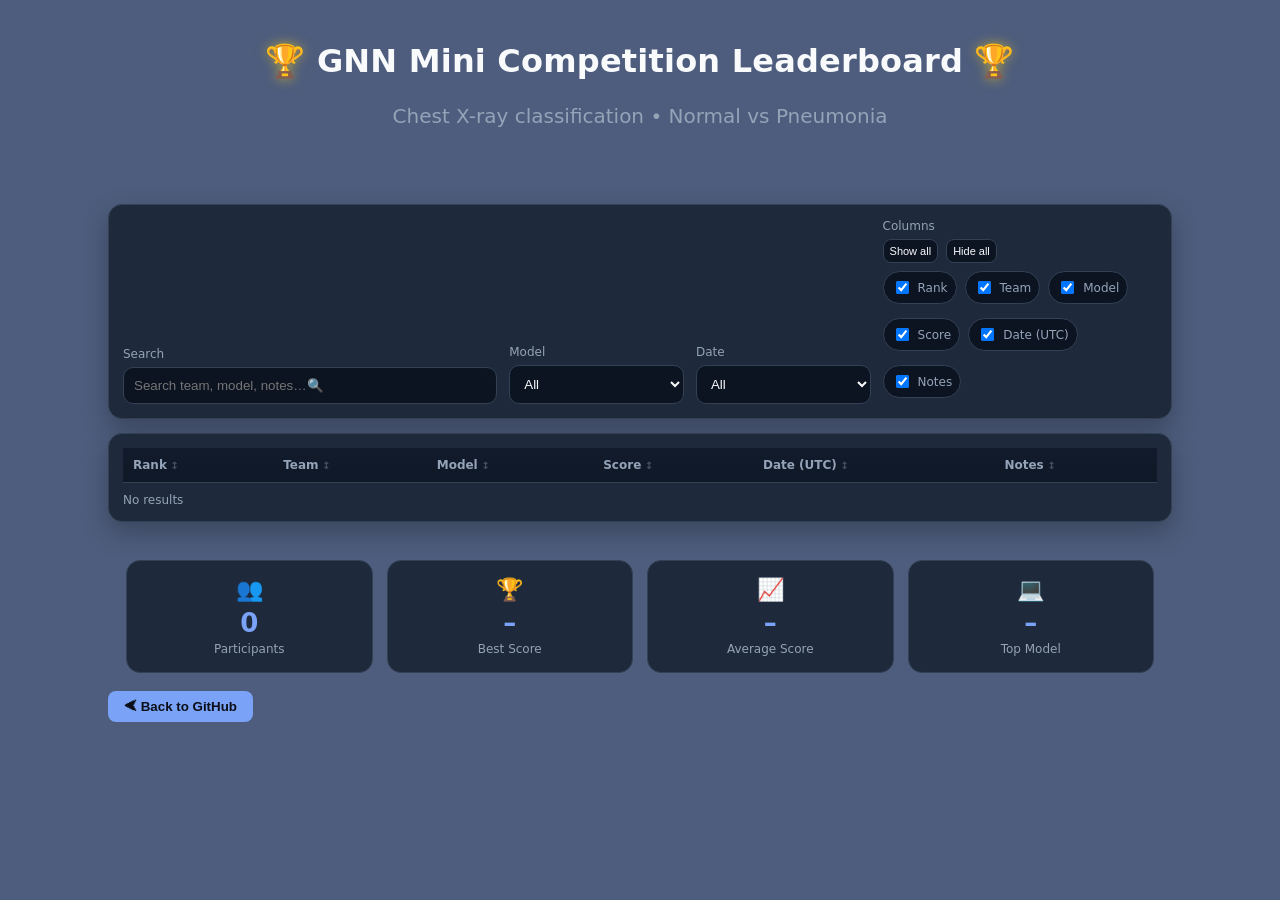
==== docs/leaderboard.html @ 2d5ce5a0 "Add files via upload" ====
<!doctype html>
<html lang="en">
<head>
  <meta charset="utf-8" />
  <meta name="viewport" content="width=device-width, initial-scale=1" />
  <title>Leaderboard</title>
  <link rel="stylesheet" href="leaderboard.css" />
</head>
<body>
  <header class="wrap">
    <div class="title-row">
      <h1><span class="trophy">🏆</span> GNN Mini Competition Leaderboard <span class="trophy">🏆</span></h1>
      <p class="sub">Chest X-ray classification • Normal vs Pneumonia</p>
    </div>
  </header>

  <main class="wrap">
    <section class="controls card">
      <div class="control">
        <label for="search">Search</label>
        <input id="search" type="search" placeholder="Search team, model, notes…🔍" />
      </div>

      <div class="control">
        <label for="modelFilter">Model</label>
        <select id="modelFilter">
          <option value="all">All</option>
          <option value="all">GAT</option>
          <option value="all">GCN</option>
        </select>
      </div>

      <div class="control">
        <label for="dateFilter">Date</label>
        <select id="dateFilter">
          <option value="all">All</option>
          <option value="last30">Last week</option>
          <option value="last30">Last 30 days</option>
          <option value="last30">Last 90 days</option>
          <option value="last180">Last 180 days</option>
        </select>
      </div>

      
      
      <div class="control">
        <label>Columns</label>
        <div class="column-actions">
          <button id="showAllCols">Show all</button>
          <button id="hideAllCols">Hide all</button>
        </div>
        <div class="checks" id="columnToggles"></div>
      </div>
    </section>

    <section class="card">
      <div class="table-wrap">
        <table id="tbl">
          <thead>
            <tr>
              <th data-key="rank" data-sort="number">Rank</th>
              <th data-key="team" data-sort="string">Team</th>
              <th data-key="model" data-sort="string">Model</th>
              <th data-key="score" data-sort="number">Score</th>
              <th data-key="timestamp_utc" data-sort="string">Date (UTC)</th>
              <th data-key="notes" data-sort="string">Notes</th>
            </tr>
          </thead>
          <tbody>
            <tr>
              <td class="rank">1</td>
              <td>DeepHealth</td>
              <td>GNN-Transformer</td>
              <td class="score">0.972</td>
              <td>2026-01-26</td>
              <td>SOTA 🚀</td>
            </tr>
            <tr>
              <td class="rank">2</td>
              <td>MedVision</td>
              <td>GAT</td>
              <td class="score">0.958</td>
              <td>2026-01-21</td>
              <td>Strong baseline</td>
            </tr>
            <tr>
              <td class="rank">3</td>
              <td>XRayAI</td>
              <td>GCN</td>
              <td class="score">0.931</td>
              <td>2026-01-22</td>
              <td>Stable model</td>
            </tr>
          
          </tbody>
        </table>
      </div>
      <div class="foot">
        <span id="status">Loading leaderboard…</span>
      </div>
    </section>
    <section class="stats wrap">
      <div class="stat-card">
        <div class="icon">👥</div>
        <div class="value" id="statParticipants">0</div>
        <div class="label">Participants</div>
      </div>
    
      <div class="stat-card">
        <div class="icon">🏆</div>
        <div class="value" id="statBest">–</div>
        <div class="label">Best Score</div>
      </div>
    
      <div class="stat-card">
        <div class="icon">📈</div>
        <div class="value" id="statAvg">–</div>
        <div class="label">Average Score</div>
      </div>
    
      <div class="stat-card">
        <div class="icon">💻</div>
        <div class="value" id="statModel">–</div>
        <div class="label">Top Model</div>
      </div>
    </section>
    
    <a href="https://github.com/El-Ikram/DeepLung_Cup" class="github-link">
      <button id="githubBtn">⮜ Back to GitHub</button>
    </a>
    
  </main>

  <script src="leaderboard.js"></script>
</body>
</html>
---- docs/leaderboard.css ----
:root{
  --bg:#4e5d7d;
  --panel:#1e293b;
  --text:#f8fafc;
  --muted:#94a3b8;
  --border:#334155;
  --accent:#7aa2f7;
  --good:#2dd4bf;
}


*{box-sizing:border-box}
body{
  margin:0;
  font-family: ui-sans-serif, system-ui, -apple-system, Segoe UI, Roboto, Helvetica, Arial;
  background:var(--bg);
  color:var(--text);
}
.wrap{max-width:1100px;margin:0 auto;padding:18px}
header .title-row{padding:10px 0;
  display: flex;
  flex-direction: column;
  align-items: center;
  text-align: center;
  gap: 6px;
  padding: 24px 16px;}
h1{margin:0 0 6px 0;font-size:28px;letter-spacing:.2px}
.sub{margin:0;color:var(--muted);max-width:70ch;line-height:1.4}
.card{
  background:var(--panel);
  border:1px solid var(--border);
  border-radius:14px;
  padding:14px;
  box-shadow:0 10px 26px rgba(0,0,0,.25);
  margin:14px 0;
}
.controls{
  display:grid;
  grid-template-columns: 1.5fr 0.7fr 0.7fr 1.1fr;
  gap:12px;
  align-items:end;
}
.control label{display:block;font-size:12px;color:var(--muted);margin:0 0 6px}
input[type="search"], select{
  width:100%;
  padding:10px 10px;
  border-radius:10px;
  border:1px solid var(--border);
  background:#0c1422;
  color:var(--text);
  outline:none;
}
input[type="search"]:focus, select:focus{border-color:var(--accent)}
.checks{display:flex;flex-wrap:wrap;gap:8px}
.checks label{
  display:flex;gap:6px;align-items:center;
  font-size:12px;color:var(--muted);
  border:1px solid var(--border);
  padding:6px 8px;border-radius:999px;background:#0c1422;
  user-select:none;
}
.table-wrap{overflow:auto}
table{width:100%;border-collapse:separate;border-spacing:0}
th, td{padding:10px 10px;border-bottom:1px solid var(--border);white-space:nowrap}
th{
  position:sticky;top:0;
  background:linear-gradient(#111b2b, #0f1827);
  text-align:left;
  font-size:12px;
  color:var(--muted);
  cursor:pointer;
}
tbody tr:hover{background:#0d1626}
td.score{font-variant-numeric:tabular-nums}
td.rank{color:var(--accent);font-weight:600}
.foot{display:flex;justify-content:space-between;align-items:center;margin-top:10px;color:var(--muted);font-size:12px}
.badge{
  display:inline-block;
  padding:2px 8px;
  border-radius:999px;
  border:1px solid var(--border);
  background:#0c1422;
  color:var(--muted);
  font-size:12px;
}
@media (max-width: 900px){
  .controls{grid-template-columns:1fr 1fr; }
}

tbody tr:nth-child(1) td.rank { color: gold; }
tbody tr:nth-child(2) td.rank { color: silver; }
tbody tr:nth-child(3) td.rank { color: #cd7f32; } /* bronze */

td.score.high { color: var(--good); font-weight:600; }
td.score.mid { color: #e3b341; }
td.score.low { color: #f85149; }

th::after{
  content:" ↕";
  font-size:10px;
  opacity:.4;
}
th.sorted-asc::after{ content:" ↑"; opacity:1; }
th.sorted-desc::after{ content:" ↓"; opacity:1; }



header h1::after{
  content: "";
  display: block;
  width: 0;
  height: 2px;
  background: var(--accent);
  margin: 8px auto 0;
  transition: width 0.3s ease;
}

header .title-row:hover h1::after{
  width: 70%;
}

header h1{
  font-size: 32px;
  font-weight: 700;
}

header .sub{
  font-size: 20px;
  color: var(--muted);
}

header .title-row{
  transition: transform 0.3s ease, box-shadow 0.3s ease;
}

header .title-row:hover{
  transform: translateY(-4px);
  box-shadow: 0 12px 30px rgba(122, 162, 247, 0.25);
}

@keyframes trophy-wiggle {
  0% { transform: rotate(0deg); }
  25% { transform: rotate(-10deg); }
  50% { transform: rotate(10deg); }
  75% { transform: rotate(-5deg); }
  100% { transform: rotate(0deg); }
}

header h1 span.trophy {
  display: inline-block;
}

header .title-row:hover span.trophy {
  animation: trophy-wiggle 0.6s ease-in-out;
}
header h1 span.trophy {
  filter: drop-shadow(0 0 6px rgba(250, 204, 21, 0.6));
}


.column-actions{
  display:flex;
  gap:8px;
  margin-bottom:8px;
}

.column-actions button{
  background:#0c1422;
  border:1px solid var(--border);
  color:var(--text);
  padding:5px 6px;
  border-radius:8px;
  font-size:11px;
  cursor:pointer;
  transition: background 0.2s ease, transform 0.15s ease;
}

.column-actions button:hover{
  background:var(--accent);
  transform: translateY(-1px);
}

td, th{
  transition: 
    opacity 0.25s ease,
    transform 0.25s ease,
    width 0.25s ease;
}

td.hidden, th.hidden{
  opacity: 0;
  transform: scaleX(0);
  width: 0;
  padding: 0;
  border: none;
}


.github-link {
  text-decoration: none;
}

#githubBtn {
  padding: 8px 16px;
  border-radius: 8px;
  border: none;
  background: var(--accent);
  color: #0b0f17;
  font-weight: 600;
  cursor: pointer;
  transition: transform 0.15s ease, background 0.2s ease;
}

#githubBtn:hover {
  transform: translateY(-1px);
  background: #5f88e0;
}


.stats {
  display: grid;
  grid-template-columns: repeat(auto-fit, minmax(180px, 1fr));
  gap: 14px;
  margin-top: 20px;
}

.stat-card {
  background: var(--panel);
  border: 1px solid var(--border);
  border-radius: 14px;
  padding: 16px;
  text-align: center;
  transition: transform 0.15s ease, box-shadow 0.15s ease;
}

.stat-card:hover {
  transform: translateY(-3px);
  box-shadow: 0 12px 30px rgba(0,0,0,.35);
}

.stat-card .icon {
  font-size: 22px;
  margin-bottom: 6px;
}

.stat-card .value {
  font-size: 26px;
  font-weight: 700;
  color: var(--accent);
}

.stat-card .label {
  font-size: 12px;
  color: var(--muted);
  margin-top: 4px;
}
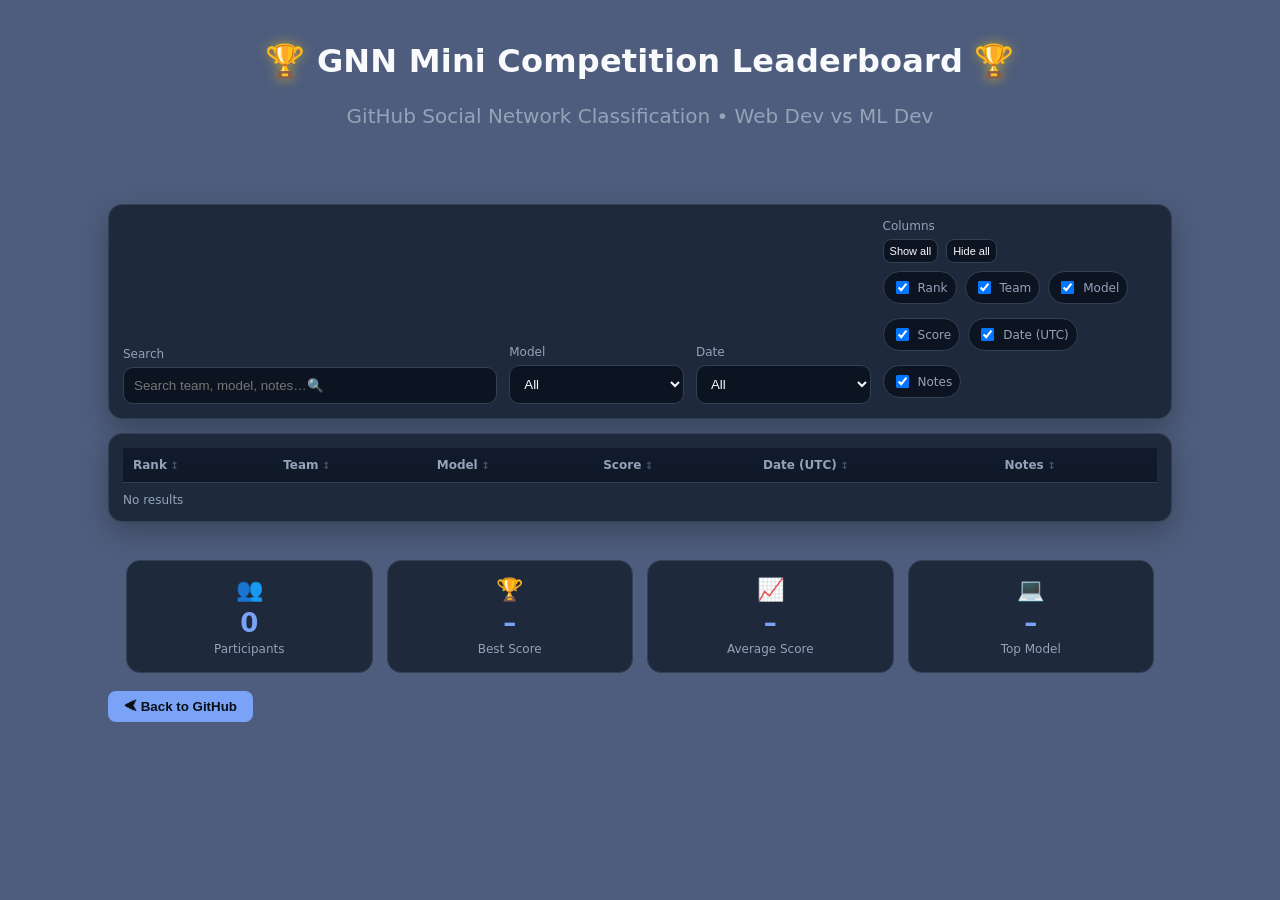
==== commit 7599d500: "Update leaderboard.html" ====
--- a/docs/leaderboard.html
+++ b/docs/leaderboard.html
@@ -10,7 +10,7 @@
   <header class="wrap">
     <div class="title-row">
       <h1><span class="trophy">🏆</span> GNN Mini Competition Leaderboard <span class="trophy">🏆</span></h1>
-      <p class="sub">Chest X-ray classification • Normal vs Pneumonia</p>
+      <p class="sub">GitHub Social Network Classification • Web Dev vs ML Dev</p>
     </div>
   </header>
 
@@ -67,31 +67,7 @@
             </tr>
           </thead>
           <tbody>
-            <tr>
-              <td class="rank">1</td>
-              <td>DeepHealth</td>
-              <td>GNN-Transformer</td>
-              <td class="score">0.972</td>
-              <td>2026-01-26</td>
-              <td>SOTA 🚀</td>
-            </tr>
-            <tr>
-              <td class="rank">2</td>
-              <td>MedVision</td>
-              <td>GAT</td>
-              <td class="score">0.958</td>
-              <td>2026-01-21</td>
-              <td>Strong baseline</td>
-            </tr>
-            <tr>
-              <td class="rank">3</td>
-              <td>XRayAI</td>
-              <td>GCN</td>
-              <td class="score">0.931</td>
-              <td>2026-01-22</td>
-              <td>Stable model</td>
-            </tr>
-          
+           
           </tbody>
         </table>
       </div>
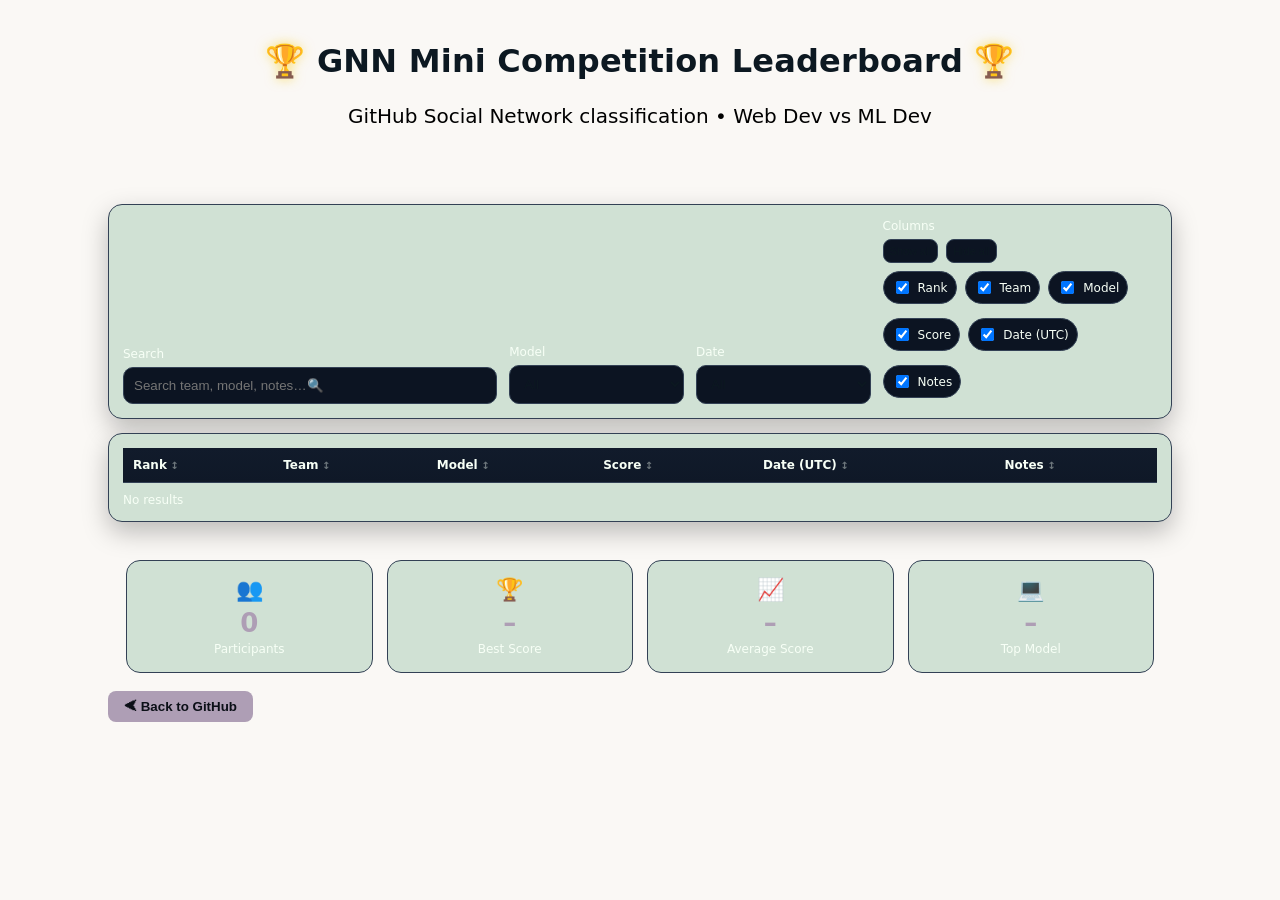
==== commit 0f7b863d: "Update leaderboard.html" ====
--- a/docs/leaderboard.html
+++ b/docs/leaderboard.html
@@ -10,7 +10,7 @@
   <header class="wrap">
     <div class="title-row">
       <h1><span class="trophy">🏆</span> GNN Mini Competition Leaderboard <span class="trophy">🏆</span></h1>
-      <p class="sub">GitHub Social Network Classification • Web Dev vs ML Dev</p>
+      <p class="sub black-text">GitHub Social Network classification • Web Dev vs ML Dev</p>
     </div>
   </header>
 
@@ -67,7 +67,31 @@
             </tr>
           </thead>
           <tbody>
-           
+            <tr>
+              <td class="rank">1</td>
+              <td>DeepHealth</td>
+              <td>GNN-Transformer</td>
+              <td class="score">0.972</td>
+              <td>2026-01-26</td>
+              <td>SOTA 🚀</td>
+            </tr>
+            <tr>
+              <td class="rank">2</td>
+              <td>MedVision</td>
+              <td>GAT</td>
+              <td class="score">0.958</td>
+              <td>2026-01-21</td>
+              <td>Strong baseline</td>
+            </tr>
+            <tr>
+              <td class="rank">3</td>
+              <td>XRayAI</td>
+              <td>GCN</td>
+              <td class="score">0.931</td>
+              <td>2026-01-22</td>
+              <td>Stable model</td>
+            </tr>
+          
           </tbody>
         </table>
       </div>
--- a/docs/leaderboard.css
+++ b/docs/leaderboard.css
@@ -1,11 +1,11 @@
 :root{
-  --bg:#4e5d7d;
-  --panel:#1e293b;
-  --text:#f8fafc;
-  --muted:#94a3b8;
+  --bg:#faf8f5;
+  --panel:#d0e1d4;
+  --text:#0c1821;
+  --muted:#f7fff6;
   --border:#334155;
-  --accent:#7aa2f7;
-  --good:#2dd4bf;
+  --accent:#ae9eb5;
+  --good:#889a71;
 }
 
 
@@ -23,9 +23,13 @@
   align-items: center;
   text-align: center;
   gap: 6px;
-  padding: 24px 16px;}
+  padding: 24px 16px;
+  }
 h1{margin:0 0 6px 0;font-size:28px;letter-spacing:.2px}
-.sub{margin:0;color:var(--muted);max-width:70ch;line-height:1.4}
+header .sub {
+  color: #000000 !important;
+}
+.sub{margin:0;max-width:70ch;line-height:1.4; }
 .card{
   background:var(--panel);
   border:1px solid var(--border);
@@ -254,3 +258,9 @@
   color: var(--muted);
   margin-top: 4px;
 }
+
+tbody tr:hover {
+  background: #ffffff;
+  color: #000000;   /* make text readable on white */
+}
+
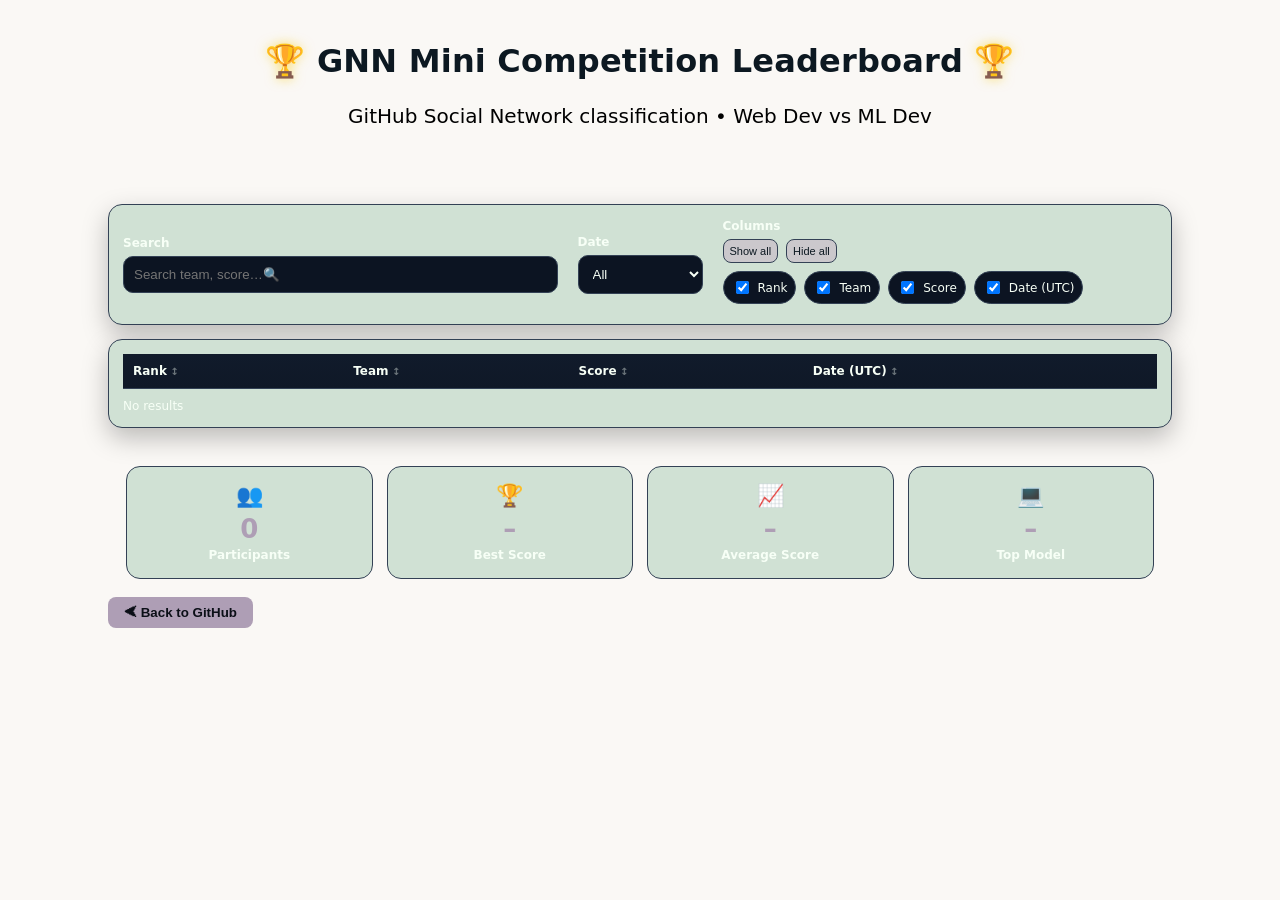
==== commit 95af6c9c: "Update leaderboard.html" ====
--- a/docs/leaderboard.html
+++ b/docs/leaderboard.html
@@ -17,21 +17,13 @@
   <main class="wrap">
     <section class="controls card">
       <div class="control">
-        <label for="search">Search</label>
-        <input id="search" type="search" placeholder="Search team, model, notes…🔍" />
+        <label for="search"><b>Search</b></label>
+        <input id="search" type="search" placeholder="Search team, score…🔍" />
       </div>
 
+     
       <div class="control">
-        <label for="modelFilter">Model</label>
-        <select id="modelFilter">
-          <option value="all">All</option>
-          <option value="all">GAT</option>
-          <option value="all">GCN</option>
-        </select>
-      </div>
-
-      <div class="control">
-        <label for="dateFilter">Date</label>
+        <label for="dateFilter"><b>Date</b></label>
         <select id="dateFilter">
           <option value="all">All</option>
           <option value="last30">Last week</option>
@@ -44,7 +36,7 @@
       
       
       <div class="control">
-        <label>Columns</label>
+        <label><b>Columns</b></label>
         <div class="column-actions">
           <button id="showAllCols">Show all</button>
           <button id="hideAllCols">Hide all</button>
@@ -60,37 +52,12 @@
             <tr>
               <th data-key="rank" data-sort="number">Rank</th>
               <th data-key="team" data-sort="string">Team</th>
-              <th data-key="model" data-sort="string">Model</th>
               <th data-key="score" data-sort="number">Score</th>
               <th data-key="timestamp_utc" data-sort="string">Date (UTC)</th>
-              <th data-key="notes" data-sort="string">Notes</th>
             </tr>
           </thead>
           <tbody>
-            <tr>
-              <td class="rank">1</td>
-              <td>DeepHealth</td>
-              <td>GNN-Transformer</td>
-              <td class="score">0.972</td>
-              <td>2026-01-26</td>
-              <td>SOTA 🚀</td>
-            </tr>
-            <tr>
-              <td class="rank">2</td>
-              <td>MedVision</td>
-              <td>GAT</td>
-              <td class="score">0.958</td>
-              <td>2026-01-21</td>
-              <td>Strong baseline</td>
-            </tr>
-            <tr>
-              <td class="rank">3</td>
-              <td>XRayAI</td>
-              <td>GCN</td>
-              <td class="score">0.931</td>
-              <td>2026-01-22</td>
-              <td>Stable model</td>
-            </tr>
+          
           
           </tbody>
         </table>
@@ -103,25 +70,25 @@
       <div class="stat-card">
         <div class="icon">👥</div>
         <div class="value" id="statParticipants">0</div>
-        <div class="label">Participants</div>
+        <div class="label"><b>Participants</b></div>
       </div>
     
       <div class="stat-card">
         <div class="icon">🏆</div>
         <div class="value" id="statBest">–</div>
-        <div class="label">Best Score</div>
+        <div class="label"><b>Best Score</b></div>
       </div>
     
       <div class="stat-card">
         <div class="icon">📈</div>
         <div class="value" id="statAvg">–</div>
-        <div class="label">Average Score</div>
+        <div class="label"><b>Average Score</b></div>
       </div>
     
       <div class="stat-card">
         <div class="icon">💻</div>
         <div class="value" id="statModel">–</div>
-        <div class="label">Top Model</div>
+        <div class="label"><b>Top Model</b></div>
       </div>
     </section>
     
--- a/docs/leaderboard.css
+++ b/docs/leaderboard.css
@@ -39,11 +39,12 @@
   margin:14px 0;
 }
 .controls{
-  display:grid;
-  grid-template-columns: 1.5fr 0.7fr 0.7fr 1.1fr;
-  gap:12px;
-  align-items:end;
-}
+  display: grid;
+  grid-template-columns: 1fr auto 1fr;
+  align-items: center;
+  gap: 20px;
+}
+
 .control label{display:block;font-size:12px;color:var(--muted);margin:0 0 6px}
 input[type="search"], select{
   width:100%;
@@ -51,7 +52,7 @@
   border-radius:10px;
   border:1px solid var(--border);
   background:#0c1422;
-  color:var(--text);
+  color:#f7fff6;
   outline:none;
 }
 input[type="search"]:focus, select:focus{border-color:var(--accent)}
@@ -169,7 +170,7 @@
 }
 
 .column-actions button{
-  background:#0c1422;
+  background:#cbc8cc;
   border:1px solid var(--border);
   color:var(--text);
   padding:5px 6px;
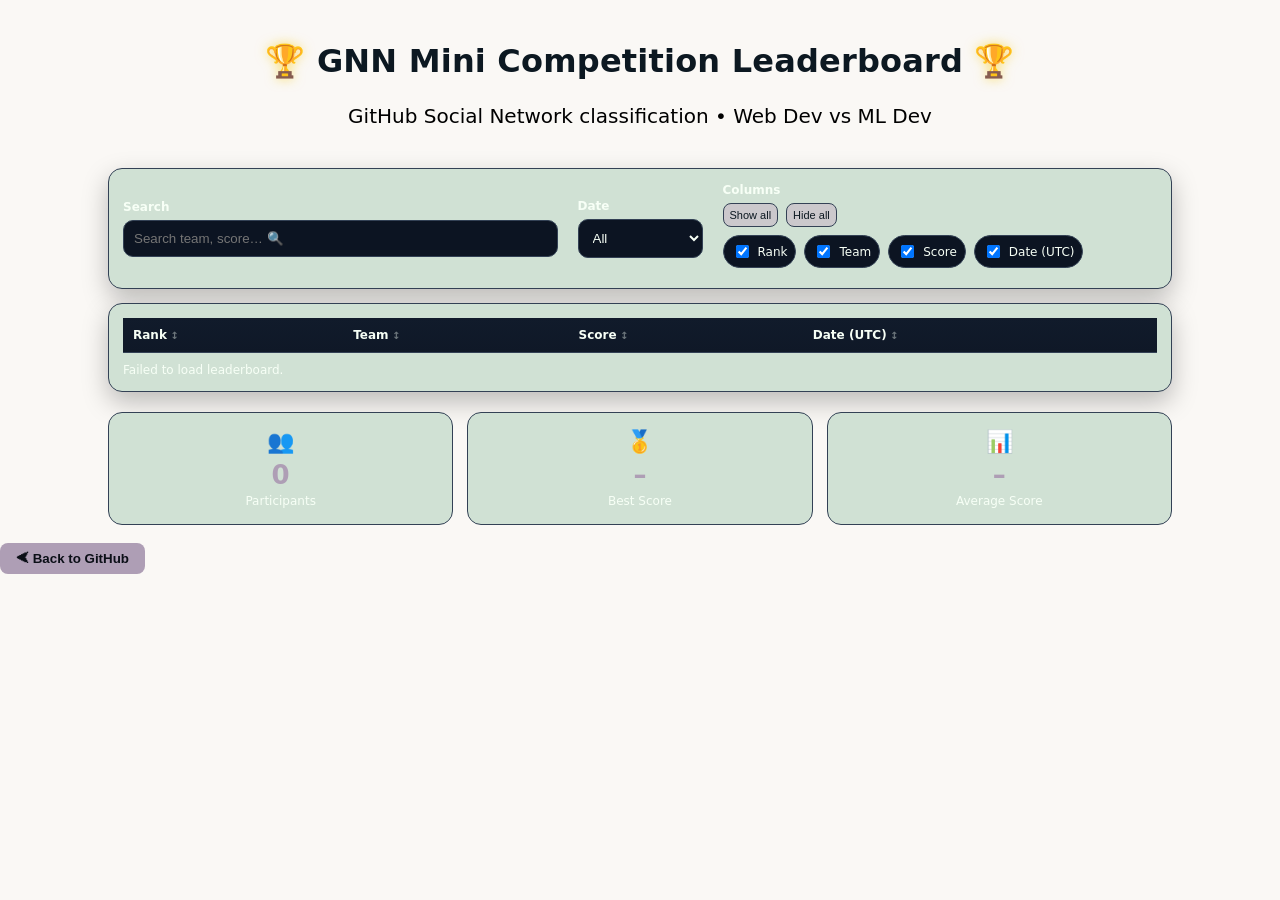
==== commit ab54a090: "Update leaderboard.html" ====
--- a/docs/leaderboard.html
+++ b/docs/leaderboard.html
@@ -1,40 +1,48 @@
-<!doctype html>
+<!DOCTYPE html>
 <html lang="en">
 <head>
-  <meta charset="utf-8" />
-  <meta name="viewport" content="width=device-width, initial-scale=1" />
-  <title>Leaderboard</title>
-  <link rel="stylesheet" href="leaderboard.css" />
+  <meta charset="UTF-8">
+  <title>OctoNode Cup Leaderboard</title>
+  <link rel="stylesheet" href="leaderboard.css">
 </head>
 <body>
-  <header class="wrap">
+
+<div class="wrap">
+
+  <header>
     <div class="title-row">
-      <h1><span class="trophy">🏆</span> GNN Mini Competition Leaderboard <span class="trophy">🏆</span></h1>
-      <p class="sub black-text">GitHub Social Network classification • Web Dev vs ML Dev</p>
+      <h1>
+        <span class="trophy">🏆</span> 
+        GNN Mini Competition Leaderboard 
+        <span class="trophy">🏆</span>
+      </h1>
+      <p class="sub black-text">
+        GitHub Social Network classification • Web Dev vs ML Dev
+      </p>
     </div>
   </header>
 
-  <main class="wrap">
+  <main>
+
+    <!-- Controls Section -->
     <section class="controls card">
+      
       <div class="control">
         <label for="search"><b>Search</b></label>
-        <input id="search" type="search" placeholder="Search team, score…🔍" />
+        <input id="search" type="search" placeholder="Search team, score… 🔍" />
       </div>
 
-     
       <div class="control">
         <label for="dateFilter"><b>Date</b></label>
         <select id="dateFilter">
           <option value="all">All</option>
-          <option value="last30">Last week</option>
+          <option value="last7">Last week</option>
           <option value="last30">Last 30 days</option>
-          <option value="last30">Last 90 days</option>
+          <option value="last90">Last 90 days</option>
           <option value="last180">Last 180 days</option>
         </select>
       </div>
 
-      
-      
       <div class="control">
         <label><b>Columns</b></label>
         <div class="column-actions">
@@ -43,8 +51,10 @@
         </div>
         <div class="checks" id="columnToggles"></div>
       </div>
+
     </section>
 
+    <!-- Table Section -->
     <section class="card">
       <div class="table-wrap">
         <table id="tbl">
@@ -57,47 +67,46 @@
             </tr>
           </thead>
           <tbody>
-          
-          
+            <!-- Data will be inserted here dynamically -->
           </tbody>
         </table>
       </div>
+
       <div class="foot">
-        <span id="status">Loading leaderboard…</span>
+        <span id="status"></span>
       </div>
     </section>
-    <section class="stats wrap">
-      <div class="stat-card">
-        <div class="icon">👥</div>
-        <div class="value" id="statParticipants">0</div>
-        <div class="label"><b>Participants</b></div>
-      </div>
+
+  </main>
+
+  <!-- Stats Section -->
+  <div class="stats">
     
-      <div class="stat-card">
-        <div class="icon">🏆</div>
-        <div class="value" id="statBest">–</div>
-        <div class="label"><b>Best Score</b></div>
-      </div>
-    
-      <div class="stat-card">
-        <div class="icon">📈</div>
-        <div class="value" id="statAvg">–</div>
-        <div class="label"><b>Average Score</b></div>
-      </div>
-    
-      <div class="stat-card">
-        <div class="icon">💻</div>
-        <div class="value" id="statModel">–</div>
-        <div class="label"><b>Top Model</b></div>
-      </div>
-    </section>
-    
-    <a href="https://github.com/El-Ikram/DeepLung_Cup" class="github-link">
+    <div class="stat-card">
+      <div class="icon">👥</div>
+      <div id="statParticipants" class="value">–</div>
+      <div class="label">Participants</div>
+    </div>
+
+    <div class="stat-card">
+      <div class="icon">🥇</div>
+      <div id="statBest" class="value">–</div>
+      <div class="label">Best Score</div>
+    </div>
+
+    <div class="stat-card">
+      <div class="icon">📊</div>
+      <div id="statAvg" class="value">–</div>
+      <div class="label">Average Score</div>
+    </div>
+
+  </div>
+
+</div>
+<a href="https://github.com/El-Ikram/OctoNode_Cup" class="github-link">
       <button id="githubBtn">⮜ Back to GitHub</button>
     </a>
-    
-  </main>
+<script src="leaderboard.js"></script>
 
-  <script src="leaderboard.js"></script>
 </body>
 </html>
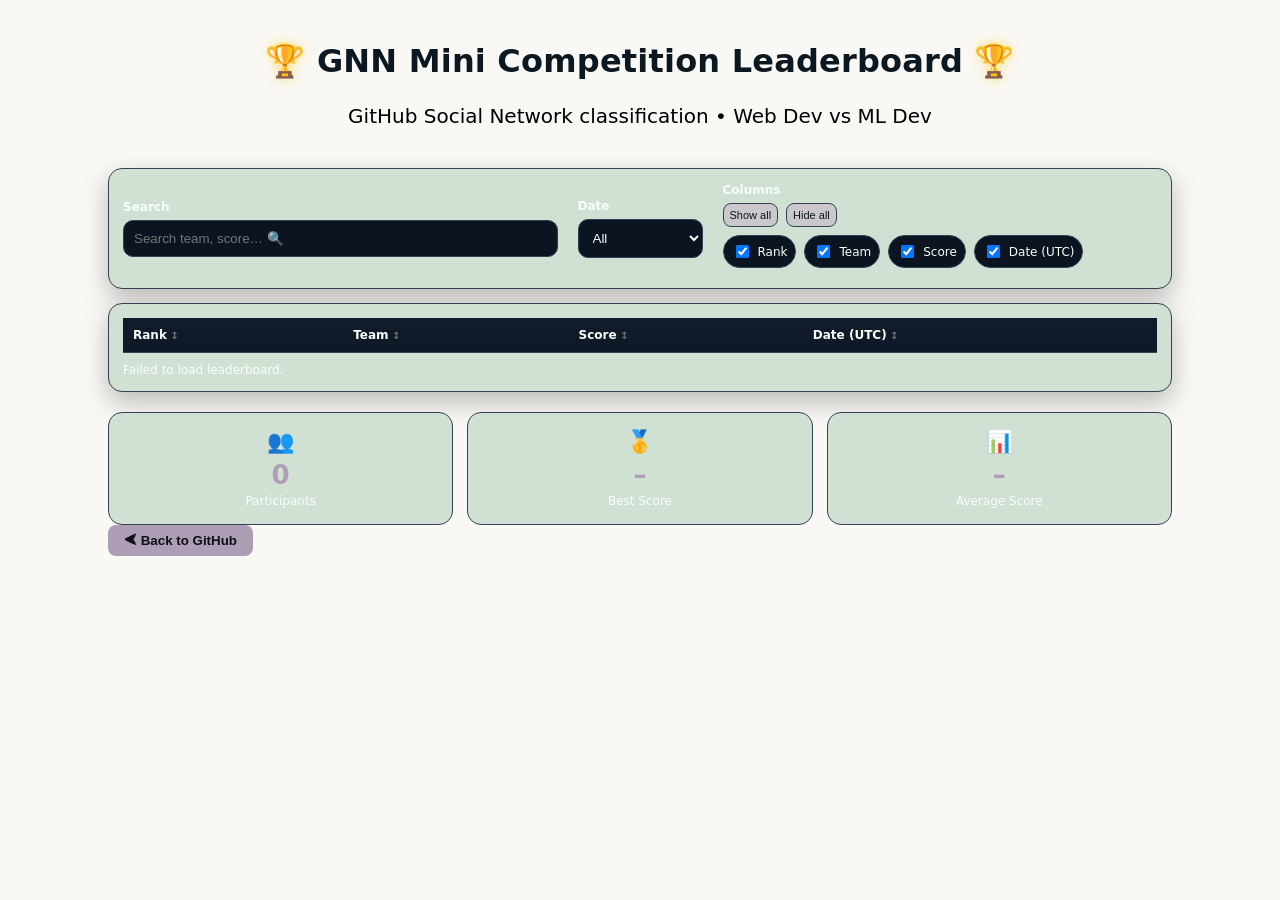
==== commit 2303a0bd: "Update leaderboard.html" ====
--- a/docs/leaderboard.html
+++ b/docs/leaderboard.html
@@ -101,11 +101,11 @@
     </div>
 
   </div>
-
-</div>
 <a href="https://github.com/El-Ikram/OctoNode_Cup" class="github-link">
       <button id="githubBtn">⮜ Back to GitHub</button>
     </a>
+</div>
+
 <script src="leaderboard.js"></script>
 
 </body>
